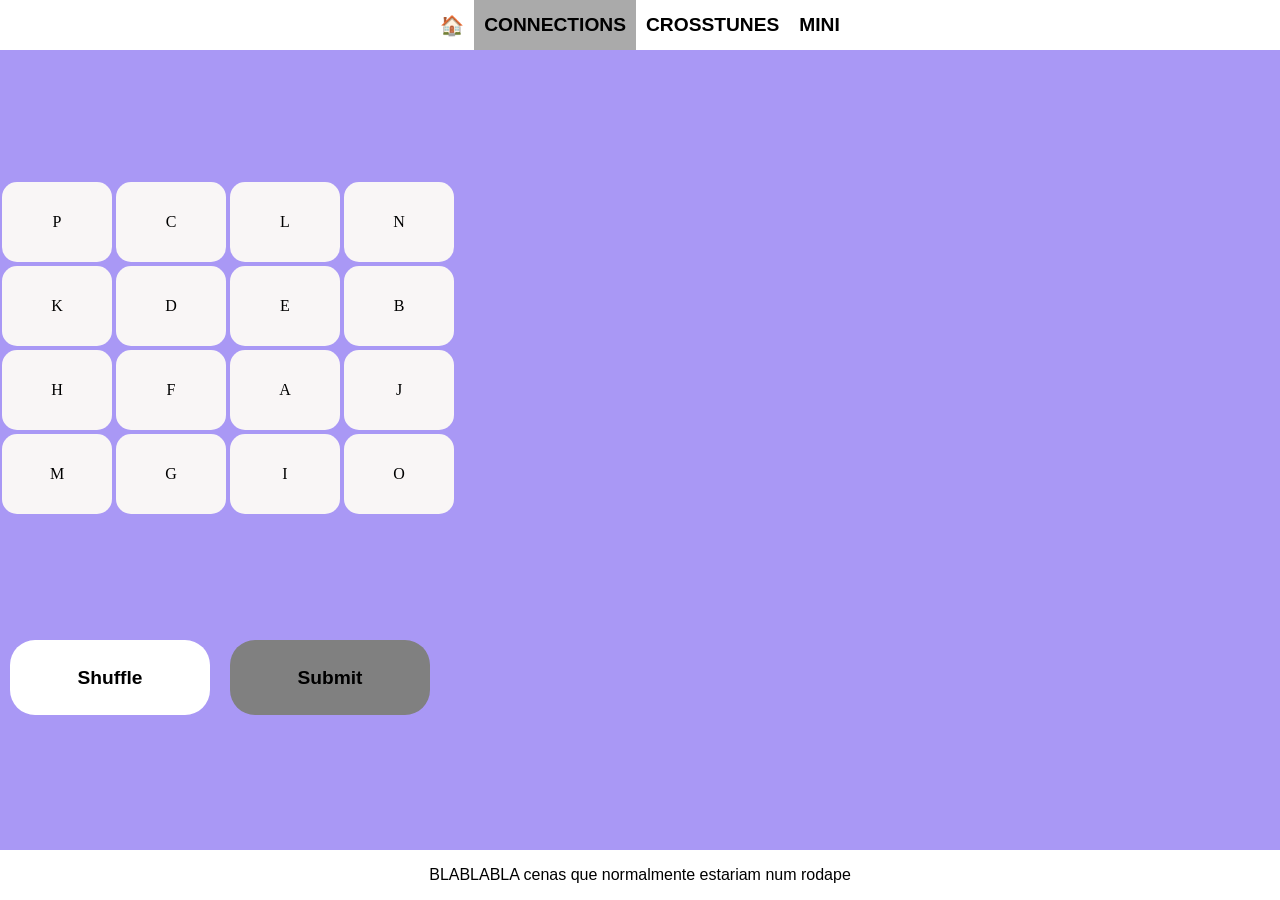
==== connections.html @ 60fafd16 "Initial commit" ====
<!DOCTYPE html>

<html lang = "en">
<head>
    <script src="main.js"></script>
    <script src = "connections.js"></script>
    <meta charset="UTF-8">
    <meta name="viewport" content="width=device-width, initial-scale=1.0">
    <title>Connections</title>
    <link rel = "stylesheet" href="teste.css">
</head>
<body onload="connections_create_boxes()">


    <p id="connections_text_coiso">Faltou orçamento para meter as caixas a mexer</p>
    
    <img id="connections_imagem" src = "52284-cat-laughing-at-you.png"></img>
    
    <div id = "nav_bar">
        <a class = page_buttons href = "main.html">🏠</a>
        <a class = page_buttons  style = "background-color:rgb(170, 170, 170)"> CONNECTIONS  </a>
        <a class = page_buttons href = "crosstunes.html"> CROSSTUNES </a>
        <a class = page_buttons href = "mini.html"> MINI </a>   
    </div>
    <div id = "connections_space">
    </div>
    <div id = "connections_bottom_buttons">
        <button onclick = "connections_shuffle();connections_set_words()" id = "connections_shuffle_button">Shuffle</button>
        <button onclick = "connections_submit()" id = "connections_submit">Submit</button>
    </div>
    <!--<div id = "final_buttons">
        <button onclick =  "finish(1)" id = "final_button">_ _ _ _ _ _</a>
    </div> -->
    <div id = "rodape">
        <p> BLABLABLA cenas que normalmente estariam num rodape</p>
    </div>        

</body>
</html>
---- teste.css ----
button {
	background: none;
	color: inherit;
	border: none;
	padding: 0;
	font: inherit;
	cursor: pointer;
	outline: inherit;
}



p{
    font-family: 'Franklin Gothic Medium', 'Arial Narrow', Arial, sans-serif;
    color:black
}
body{
    background-color:rgba(169, 152, 245, 0.993);
    margin: 0px; 
}
#main_buttons{
    top: 20%;
    position: absolute;

    width: 100%;
    display: grid;
    justify-content: center;
    align-content: center;
}

#main_buttons a{

    /*to be ajusted*/
    width: 200px;
    height: 75px;
    margin: 10px; 
    border-radius: 25px;
    font-size: larger;



    background-color: white;
    
    
    /*Align to both centers    */
    display: flex;
    justify-content: center;
    align-items: center;

    text-decoration: none;
    font-family: 'Franklin Gothic Medium', 'Arial Narrow', Arial, sans-serif;
    font-weight: bold;
    color: black

}

#final_buttons {
    top: 75%;
    position: absolute;

    width: 100%;
    display: grid;
    justify-content: center;
    align-content: center;
    
}
#final_button{
    /*to be ajusted*/
    width: 250px;
    height: 75px;
    margin: 10px; 
    border-radius: 25px;
    font-size: larger;



    display:block;
    background-color: white;
    
    
    /*Align to both centers    */
    display: flex;
    justify-content: center;
    align-items: center;

    text-decoration: none;
    font-family: 'Franklin Gothic Medium', 'Arial Narrow', Arial, sans-serif;
    font-weight: bold;
    color: black
}



#nav_bar{
    position: absolute;
    top: 0px; 
    height:50px; 
    margin: 0px;
    width: 100%;
    background-color: white;


    display: flex;
    justify-content: center;
    align-items: center;

} 
.page_buttons{
    padding-left: 10px;
    padding-right: 10px;
    height: 50px; 
    margin: 0px; 
    font-size: larger;

    display:block;
    background-color: white;
    
    
    /*Align to both centers    */
    display: flex;
    justify-content: center;
    align-items: center;

    text-decoration: none;
    font-family: 'Franklin Gothic Medium', 'Arial Narrow', Arial, sans-serif;
    font-weight: bold;
    color: black
}



#rodape{
    position: absolute;
    bottom: 0px; 
    height:50px; 
    margin: 0px;
    width: 100%;
    background-color: white;


    display: flex;
    justify-content: center;
    align-items: center;

}

#connections_space{
    position: absolute; 

    /* to be ajusted */
    top: 20vh;



    justify-self: center;
    display: grid; 
    grid-template-columns: 1fr 1fr 1fr 1fr;
    grid-template-rows: 1fr 1fr 1fr 1fr;
}
.connections_buttons{
    background-color:rgb(249, 246, 246);
    color: black;
    margin: 2px;
    width: 110px;
    height: 80px;
    border-radius: 15px;
    /*buttons are centered in the middle of each grid cell */
    justify-self: center; 
    align-self: center;
    display: flex;
    justify-content: center;
    align-items: center;
    transition: all 200ms ease-in-out; 
}

.connections_buttons_selected{
    background-color:rgb(75, 73, 73);
    color: white;
    margin: 2px;
    width: 110px;
    height: 80px;
    border-radius: 15px;
    /*buttons are centered in the middle of each grid cell */
    justify-self: center; 
    align-self: center;
    display: flex;
    justify-content: center;
    align-items: center;
    transition: all 200ms ease-in-out; 

}

@keyframes animation_temp{
    
    from{    
        width: 110px;
        height: 80px;}
    50%{
        width: 100px;
        height: 70px;
    }
    to{
        width: 110px;
        height: 80px;        
    }
}

.connections_select_animation{
    animation-name: animation_temp; 

    animation-duration: 400ms;
}

.disabled_button{
    pointer-events: none !important;
}

#connections_bottom_buttons{
    position: absolute; 
    top: 70vh;
    display: flex;
    justify-content: center;
    align-items: center;
    justify-self: center;
}
#connections_shuffle_button{
    width: 200px;
    height: 75px;
    margin: 10px; 
    border-radius: 25px;
    font-size: larger;
    background-color: white;
    /*Align to both centers    */
    display: flex;
    justify-content: center;
    align-items: center;

    text-decoration: none;
    font-family: 'Franklin Gothic Medium', 'Arial Narrow', Arial, sans-serif;
    font-weight: bold;
    color: black; 
}

#connections_submit{
    width: 200px;
    height: 75px;
    margin: 10px; 
    border-radius: 25px;
    font-size: larger;
    background-color: gray;
    /*Align to both centers    */
    display: flex;
    justify-content: center;
    align-items: center;

    text-decoration: none;
    font-family: 'Franklin Gothic Medium', 'Arial Narrow', Arial, sans-serif;
    font-weight: bold;
    color: black;
    pointer-events: none;
}
.connections_solved_cat{
    width: 456px; 
    height: 80px; 
    border-radius: 15px;

    grid-column: 1/5;


    justify-self: center; 
    align-self: center;
    display: flex;
    justify-content: center;
    align-items: center;
}

#connections_text_coiso{
    position:absolute;
    top: 9%; 
    font-size: x-large;
    color:white;
    font-family: "Comic Sans MS", "Comic Sans", cursive;
    display: none;
    justify-self:center;
}

#connections_imagem{
    position:absolute;
    top: 20%;
    margin:auto;
    left: 0;
    right: 0;
    text-align: center;
    z-index: 1;
    transition: opacity 1s ease-in-out;
    -moz-transition: opacity 1s ease-in-out;
    -webkit-transition: opacity 1s ease-in-out;
    display: none;
    opacity: 1;
    transition: opacity 3s ease-in-out;
}

#crosstunes_space{
    position: absolute; 

    /* to be ajusted */
    top: 20vh;
    grid-template-columns: repeat(12,1fr);
    grid-template-rows: repeat(12,1fr);


    justify-self: center;
    display: grid; 
}
.crosstunes_empty_cell{
    width: 30px;
    height: 30px;
}
.crosstunes_normal_cell{
    /*to be changed*/
    width: 28px !important;
    height: 28px !important;
    border: 1px, solid, black;
    padding: 0;
    background-color: white;
    font-weight: 600;

    text-align: center;
    font-size: medium;
    
}
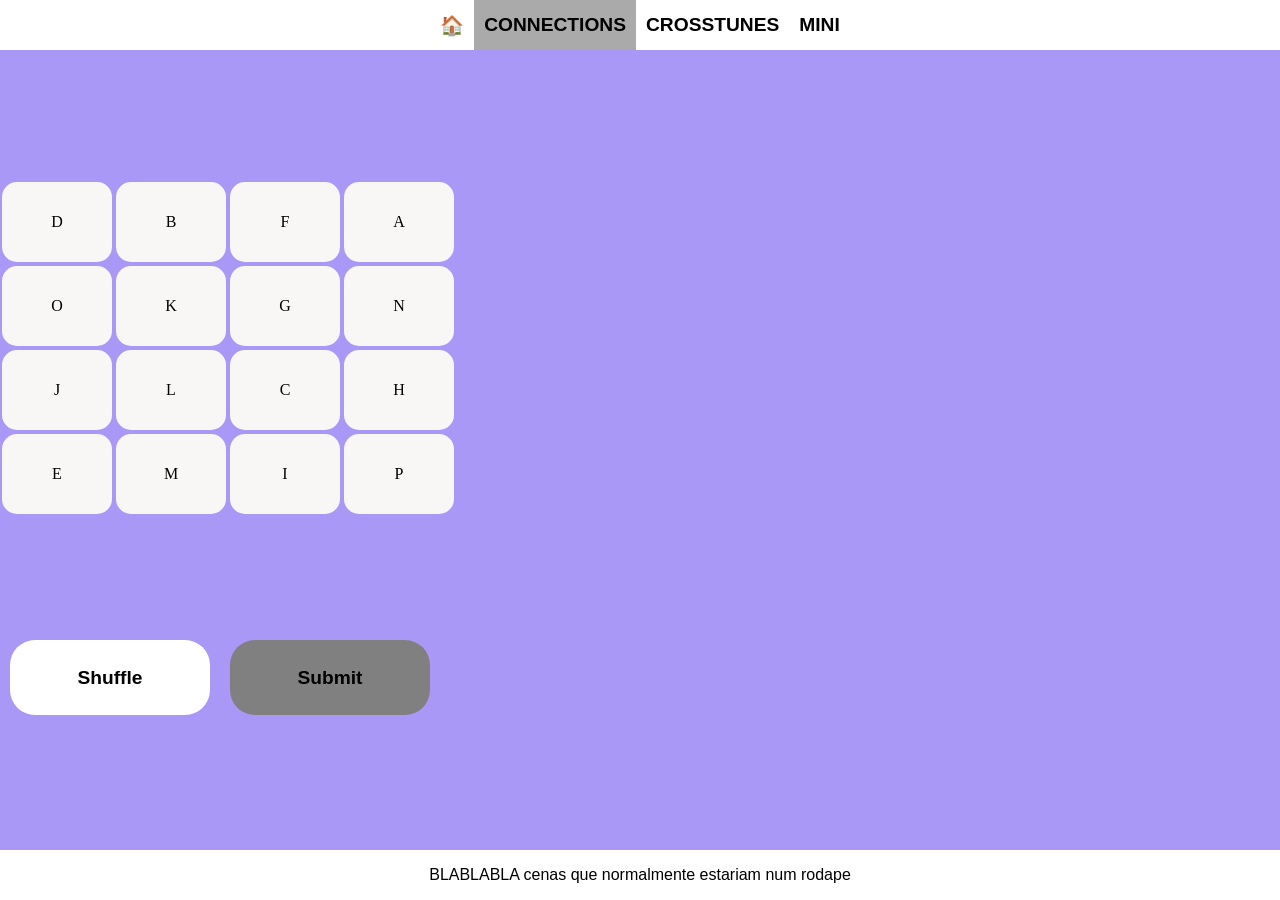
==== commit 29eb6a5e: "Implemented crosstunes check function. Connections was altered, changing the cat image name to just " ====
--- a/connections.html
+++ b/connections.html
@@ -14,7 +14,7 @@
 
     <p id="connections_text_coiso">Faltou orçamento para meter as caixas a mexer</p>
     
-    <img id="connections_imagem" src = "52284-cat-laughing-at-you.png"></img>
+    <img id="imagem" src = "52284-cat-laughing-at-you.png"></img>
     
     <div id = "nav_bar">
         <a class = page_buttons href = "main.html">🏠</a>
--- a/teste.css
+++ b/teste.css
@@ -284,7 +284,7 @@
     justify-self:center;
 }
 
-#connections_imagem{
+#imagem{
     position:absolute;
     top: 20%;
     margin:auto;
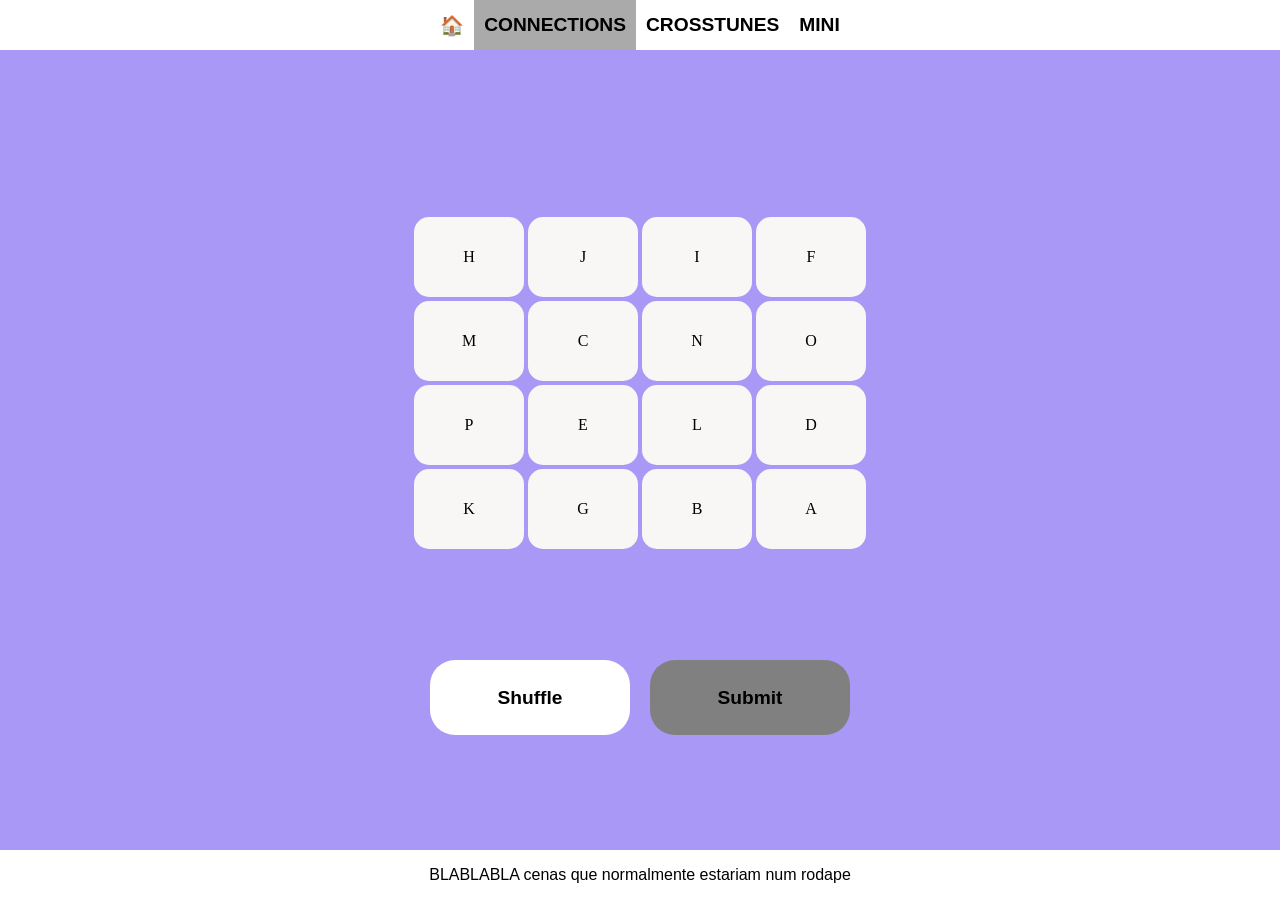
==== commit e19dfa30: "More ideas" ====
--- a/connections.html
+++ b/connections.html
@@ -20,7 +20,7 @@
         <a class = page_buttons href = "main.html">🏠</a>
         <a class = page_buttons  style = "background-color:rgb(170, 170, 170)"> CONNECTIONS  </a>
         <a class = page_buttons href = "crosstunes.html"> CROSSTUNES </a>
-        <a class = page_buttons href = "mini.html"> MINI </a>   
+        <a class = page_buttons href = "fermi.html"> MINI </a>   
     </div>
     <div id = "connections_space">
     </div>
--- a/teste.css
+++ b/teste.css
@@ -10,6 +10,7 @@
 
 
 
+
 p{
     font-family: 'Franklin Gothic Medium', 'Arial Narrow', Arial, sans-serif;
     color:black
@@ -145,13 +146,15 @@
 }
 
 #connections_space{
-    position: absolute; 
-
-    /* to be ajusted */
-    top: 20vh;
-
-
-
+    position: fixed;
+    margin: auto;
+    left: 0px;
+    right: 0px;
+    top: -15%;
+    bottom: 0px;
+
+
+    align-self: center;
     justify-self: center;
     display: grid; 
     grid-template-columns: 1fr 1fr 1fr 1fr;
@@ -216,12 +219,16 @@
 }
 
 #connections_bottom_buttons{
-    position: absolute; 
-    top: 70vh;
-    display: flex;
-    justify-content: center;
-    align-items: center;
-    justify-self: center;
+    position: fixed;
+    margin: auto;
+    left: 0px;
+    right: 0px;
+    top: 55%;
+    bottom: 0px;
+    height:80px;
+    display: flex;
+    justify-content: center;
+    align-items: center;
 }
 #connections_shuffle_button{
     width: 200px;
@@ -275,8 +282,12 @@
 }
 
 #connections_text_coiso{
-    position:absolute;
-    top: 9%; 
+    position: fixed;
+    margin: auto;
+    left: 0px;
+    right: 0px;
+    top: -25%;
+    bottom: 0px;
     font-size: x-large;
     color:white;
     font-family: "Comic Sans MS", "Comic Sans", cursive;
@@ -301,10 +312,15 @@
 }
 
 #crosstunes_space{
-    position: absolute; 
-
+    position: fixed;
+    margin: auto;
+    left: 0px;
+    right: 0px;
+    top: -50px;
+    bottom: 0px; 
+    height:360px;
+    width:360;
     /* to be ajusted */
-    top: 20vh;
     grid-template-columns: repeat(12,1fr);
     grid-template-rows: repeat(12,1fr);
 
@@ -320,7 +336,8 @@
     /*to be changed*/
     width: 28px !important;
     height: 28px !important;
-    border: 1px, solid, black;
+    border: 1px solid black;
+    outline: none;
     padding: 0;
     background-color: white;
     font-weight: 600;
@@ -328,4 +345,79 @@
     text-align: center;
     font-size: medium;
     
+}
+.crosstunes_normal_cell:focus{
+    background-color: yellow !important;
+}
+#crosstunes_buttons_div{
+    top: 65%;
+    position: absolute;
+
+    width: 100%;
+    display: grid;
+    justify-content: center;
+    align-content: center;
+}
+#crosstunes_buttons_box{
+    /*to be ajusted*/
+    width: 450px;
+    height: 75px;
+    margin: 10px; 
+    border-radius: 25px;
+    font-size: larger;
+
+
+
+    display:block;
+    background-color: white;
+    
+    
+    /*Align to both centers    */
+    display: flex;
+    justify-content: center;
+    align-items: center;
+
+}
+#crosstunes_tip{
+    color: black;
+    font-family: 'Franklin Gothic Medium', 'Arial Narrow', Arial, sans-serif;
+    width:200px;
+    font-size:medium;
+
+}
+#crosstunes_previous{
+    margin: 5px;
+    display:inline;
+    width: 30px;
+    height:30px;
+    background-image: url("previous.png");
+    background-size: 31px 31px;
+}
+#crosstunes_play{
+    margin: 5px;
+    display:inline;
+    width: 30px;
+    height:30px;
+    background-image: url("play.png");
+    background-size: 31px 31px;
+    
+}
+#crosstunes_next{
+    margin: 5px;
+    display:inline;
+    width: 30px;
+    height:30px;
+    background-image: url("next.png");
+    background-size: 31px 31px;
+}
+#crosstunes_check{
+    margin: 5px;
+    padding: 5px;
+    display:inline;
+    height: 30px;
+
+    border-radius: 30px;
+    color: white;
+    background-color: black;
+    font-family: 'Franklin Gothic Medium', 'Arial Narrow', Arial, sans-serif;
 }
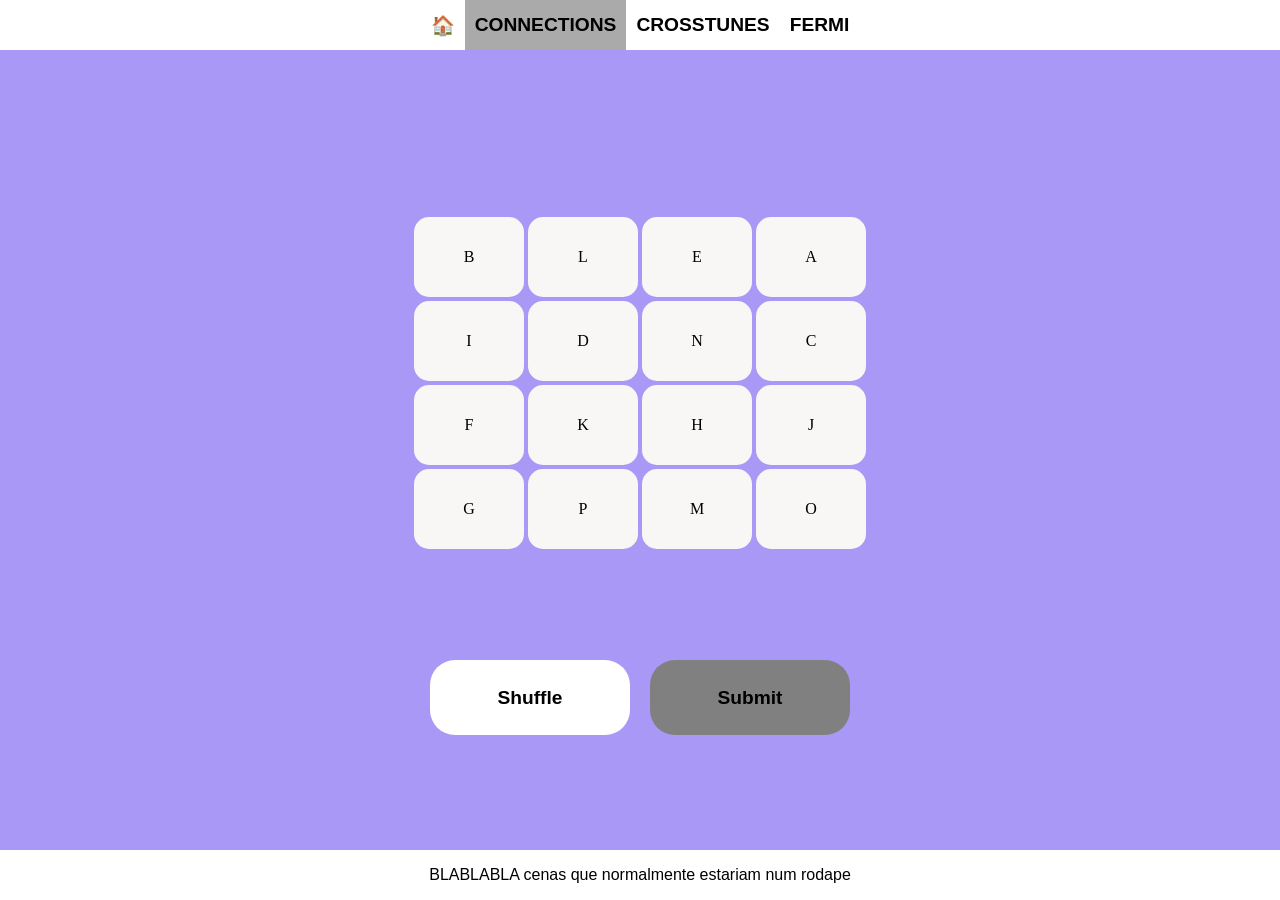
==== commit 76ab4aa5: "Minor name changes" ====
--- a/connections.html
+++ b/connections.html
@@ -20,7 +20,7 @@
         <a class = page_buttons href = "main.html">🏠</a>
         <a class = page_buttons  style = "background-color:rgb(170, 170, 170)"> CONNECTIONS  </a>
         <a class = page_buttons href = "crosstunes.html"> CROSSTUNES </a>
-        <a class = page_buttons href = "fermi.html"> MINI </a>   
+        <a class = page_buttons href = "fermi.html"> FERMI </a>   
     </div>
     <div id = "connections_space">
     </div>
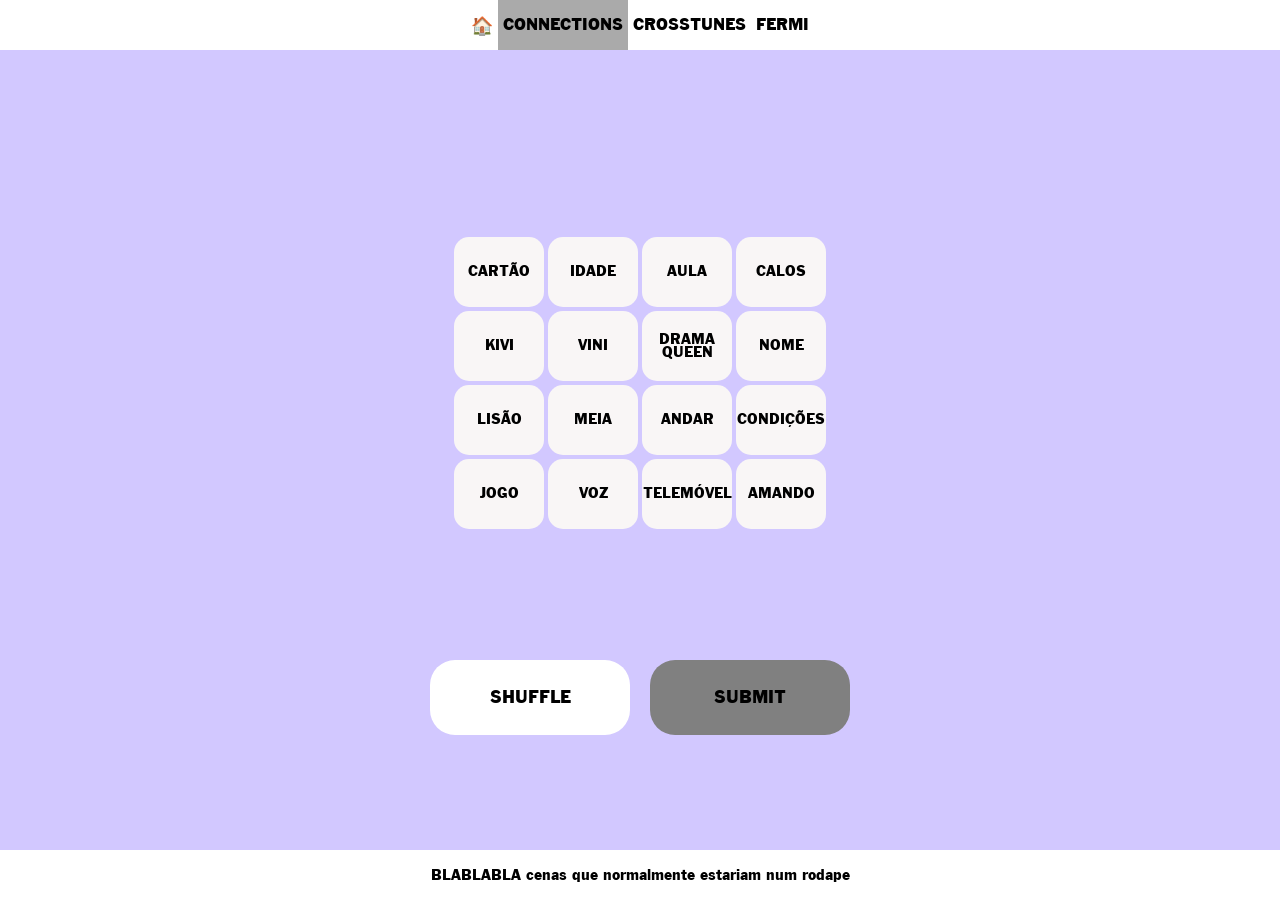
==== commit c49a4d44: "visual changes and connections puzzle" ====
--- a/connections.html
+++ b/connections.html
@@ -10,9 +10,6 @@
     <link rel = "stylesheet" href="teste.css">
 </head>
 <body onload="connections_create_boxes()">
-
-
-    <p id="connections_text_coiso">Faltou orçamento para meter as caixas a mexer</p>
     
     <img id="imagem" src = "52284-cat-laughing-at-you.png"></img>
     
@@ -25,8 +22,8 @@
     <div id = "connections_space">
     </div>
     <div id = "connections_bottom_buttons">
-        <button onclick = "connections_shuffle();connections_set_words()" id = "connections_shuffle_button">Shuffle</button>
-        <button onclick = "connections_submit()" id = "connections_submit">Submit</button>
+        <button onclick = "connections_shuffle();connections_set_words()" id = "connections_shuffle_button">SHUFFLE</button>
+        <button onclick = "connections_submit()" id = "connections_submit">SUBMIT</button>
     </div>
     <!--<div id = "final_buttons">
         <button onclick =  "finish(1)" id = "final_button">_ _ _ _ _ _</a>
--- a/teste.css
+++ b/teste.css
@@ -8,15 +8,15 @@
 	outline: inherit;
 }
 
-
+@font-face { font-family: 'Franklin Gothic Medium'; src: url('FranklinGothic.ttf'); } 
 
 
 p{
-    font-family: 'Franklin Gothic Medium', 'Arial Narrow', Arial, sans-serif;
+    font-family: 'Franklin Gothic Medium',   Arial, sans-serif;
     color:black
 }
 body{
-    background-color:rgba(169, 152, 245, 0.993);
+    background-color:rgba(210, 200, 255, 0.993);
     margin: 0px; 
 }
 #main_buttons{
@@ -49,8 +49,8 @@
     align-items: center;
 
     text-decoration: none;
-    font-family: 'Franklin Gothic Medium', 'Arial Narrow', Arial, sans-serif;
-    font-weight: bold;
+    font-family: 'Franklin Gothic Medium',   Arial, sans-serif;
+    font-weight: normal;
     color: black
 
 }
@@ -85,8 +85,8 @@
     align-items: center;
 
     text-decoration: none;
-    font-family: 'Franklin Gothic Medium', 'Arial Narrow', Arial, sans-serif;
-    font-weight: bold;
+    font-family: 'Franklin Gothic Medium',   Arial, sans-serif;
+     
     color: black
 }
 
@@ -107,13 +107,13 @@
 
 } 
 .page_buttons{
-    padding-left: 10px;
-    padding-right: 10px;
+    padding-left: 5px;
+    padding-right: 5px;
     height: 50px; 
     margin: 0px; 
-    font-size: larger;
-
-    display:block;
+    font-size: large;
+
+
     background-color: white;
     
     
@@ -123,8 +123,8 @@
     align-items: center;
 
     text-decoration: none;
-    font-family: 'Franklin Gothic Medium', 'Arial Narrow', Arial, sans-serif;
-    font-weight: bold;
+    font-family: 'Franklin Gothic Medium',   Arial, sans-serif;
+     
     color: black
 }
 
@@ -159,13 +159,17 @@
     display: grid; 
     grid-template-columns: 1fr 1fr 1fr 1fr;
     grid-template-rows: 1fr 1fr 1fr 1fr;
+
+    text-decoration: none;
+    font-family: 'Franklin Gothic Medium',   Arial, sans-serif;
+    text-align: center;
 }
 .connections_buttons{
     background-color:rgb(249, 246, 246);
     color: black;
     margin: 2px;
-    width: 110px;
-    height: 80px;
+    width: 90px;
+    height: 70px;
     border-radius: 15px;
     /*buttons are centered in the middle of each grid cell */
     justify-self: center; 
@@ -180,8 +184,8 @@
     background-color:rgb(75, 73, 73);
     color: white;
     margin: 2px;
-    width: 110px;
-    height: 80px;
+    width: 90px;
+    height: 70px;
     border-radius: 15px;
     /*buttons are centered in the middle of each grid cell */
     justify-self: center; 
@@ -196,15 +200,15 @@
 @keyframes animation_temp{
     
     from{    
-        width: 110px;
-        height: 80px;}
+        width: 90px;
+        height: 70px;}
     50%{
-        width: 100px;
-        height: 70px;
+        width: 80px;
+        height: 60px;
     }
     to{
-        width: 110px;
-        height: 80px;        
+        width: 90px;
+        height: 70px;        
     }
 }
 
@@ -243,9 +247,9 @@
     align-items: center;
 
     text-decoration: none;
-    font-family: 'Franklin Gothic Medium', 'Arial Narrow', Arial, sans-serif;
-    font-weight: bold;
+    font-family: 'Franklin Gothic Medium',   Arial, sans-serif;
     color: black; 
+    
 }
 
 #connections_submit{
@@ -261,14 +265,14 @@
     align-items: center;
 
     text-decoration: none;
-    font-family: 'Franklin Gothic Medium', 'Arial Narrow', Arial, sans-serif;
-    font-weight: bold;
+    font-family: 'Franklin Gothic Medium',   Arial, sans-serif;
     color: black;
     pointer-events: none;
 }
 .connections_solved_cat{
-    width: 456px; 
-    height: 80px; 
+    width: 380px; 
+    height: 65px; 
+    margin-bottom: 5px;
     border-radius: 15px;
 
     grid-column: 1/5;
@@ -281,19 +285,6 @@
     align-items: center;
 }
 
-#connections_text_coiso{
-    position: fixed;
-    margin: auto;
-    left: 0px;
-    right: 0px;
-    top: -25%;
-    bottom: 0px;
-    font-size: x-large;
-    color:white;
-    font-family: "Comic Sans MS", "Comic Sans", cursive;
-    display: none;
-    justify-self:center;
-}
 
 #imagem{
     position:absolute;
@@ -340,10 +331,11 @@
     outline: none;
     padding: 0;
     background-color: white;
-    font-weight: 600;
+
+    font-weight: 700;
 
     text-align: center;
-    font-size: medium;
+    font-size: large;
     
 }
 .crosstunes_normal_cell:focus{
@@ -360,12 +352,13 @@
 }
 #crosstunes_buttons_box{
     /*to be ajusted*/
-    width: 450px;
+    width: 380px;
     height: 75px;
     margin: 10px; 
     border-radius: 25px;
-    font-size: larger;
-
+    
+    font-size: larger;
+    
 
 
     display:block;
@@ -380,9 +373,10 @@
 }
 #crosstunes_tip{
     color: black;
-    font-family: 'Franklin Gothic Medium', 'Arial Narrow', Arial, sans-serif;
+    font-family: 'Franklin Gothic Medium',   Arial, sans-serif;
     width:200px;
     font-size:medium;
+    margin-left: 5px;
 
 }
 #crosstunes_previous{
@@ -391,7 +385,8 @@
     width: 30px;
     height:30px;
     background-image: url("previous.png");
-    background-size: 31px 31px;
+    background-size: 29px 29px;
+    background-position: center;
 }
 #crosstunes_play{
     margin: 5px;
@@ -399,7 +394,8 @@
     width: 30px;
     height:30px;
     background-image: url("play.png");
-    background-size: 31px 31px;
+    background-size: 29px 29px;
+    background-position: center;
     
 }
 #crosstunes_next{
@@ -408,16 +404,222 @@
     width: 30px;
     height:30px;
     background-image: url("next.png");
-    background-size: 31px 31px;
+    background-size: 29px 29px;
+    background-position: center;
 }
 #crosstunes_check{
     margin: 5px;
     padding: 5px;
-    display:inline;
+    padding-top:8px;
+    display:flex;
+    align-items: center;
+    justify-content: center;
     height: 30px;
 
     border-radius: 30px;
     color: white;
     background-color: black;
-    font-family: 'Franklin Gothic Medium', 'Arial Narrow', Arial, sans-serif;
+    font-family: 'Franklin Gothic Medium',   Arial, sans-serif;
+    font-size: large;
+}
+
+#fermi_main_div{
+    top: 12%;
+    position: absolute;
+
+    width: 100%;
+    display: flex;
+    justify-content: center;
+    align-content: center;
+}
+
+#fermi_main_box{
+    width: 380px;
+    height: 550px;
+    margin: 10px; 
+    border-radius: 25px;
+    font-size: larger;
+
+
+    transition: all 300ms ease-in-out; 
+    /*Align to both centers    */
+
+    display: flex;
+    flex-wrap: wrap;
+    align-content: flex-start;
+    justify-content: flex-end;
+}
+#fermi_mini_nav_bar{
+    width: 100vw;
+    display:inline-flex;
+    justify-content: center;
+    align-items: center;
+    height:30px;
+    margin-top:5px;
+
+}
+.fermi_nav_bar_content{
+    display:inline-flex;
+    justify-content: center;
+    align-items: center;
+    padding: 10px;
+    margin: 10px;
+    user-select:none;
+    cursor: pointer;
+}
+#fermi_question{
+    width:100vw;
+    /*display is difined in javascript*/
+    margin-top: 30px;
+    margin-left: 10px;
+    margin-right: 10px;
+    height:150px;
+    justify-content: center;
+    align-items: center;
+
+    text-decoration: none;
+    font-size:30px;
+    font-family: Helvetica, 'Helvetica Neue', Arial, sans-serif;
+    font-weight: bolder;
+    color:white;
+}
+#fermi_guess_box{
+    
+    /*display is difined in javascript*/
+    margin-top: 30px;
+    margin-left: 10%;
+    margin-right: 10%;
+    border-radius: 30px;
+    height:100px;
+    justify-content: center;
+    align-items: center;
+    background-color: lightgray;
+    text-decoration: none;
+    font-size:50px;
+    width:80%;
+    font-family: Helvetica, 'Helvetica Neue', Arial, sans-serif;
+    font-weight: bolder;
+    color:black;
+ 
+    border: 1px solid black;
+    outline: none;
+}
+
+#fermi_submit{
+    position: absolute;
+    /*display is difined in javascript*/
+    margin-bottom: 40px;
+    margin-left: 10px;
+    margin-right: 10px;
+    border-radius: 10px;
+    padding: 3px;
+    justify-self:flex-end;
+    align-self: flex-end;
+
+    font-size: larger;
+    text-decoration: none;
+    font-family: Helvetica, 'Helvetica Neue', Arial, sans-serif;
+    font-weight: bold;
+    background-color: lightgray;
+    justify-items: center;
+}
+#fermi_compare_numbers{
+    margin-top: 30px;
+    margin-left: 2.5%;
+    margin-right:2.5%;
+    border-radius: 30px;
+    height:200px;
+    justify-content: center;
+
+    align-items: center;
+    text-decoration: none;
+    width:95%;
+    flex-direction: column;
+ 
+}
+.fermi_number{
+    border-radius: 30px;
+    height:100px;
+    margin-top: 3px;
+    margin-bottom: 3px;
+    display:flex;
+    justify-content: center;
+    align-items: center;
+    background-color: lightgray;
+    
+    
+    width:90%;
+
+    
+    /*to be ajusted*/
+    font-family: Helvetica, 'Helvetica Neue', Arial, sans-serif;
+    font-weight: bolder;
+    color:black;
+    border: 1px solid black;
+    outline: none;
+    text-decoration: none;
+    font-size:40px;
+}
+
+#fermi_graph{
+    width:95%;
+    height:200px;
+    grid-template-columns: repeat(22,1fr); /*the last element is empty, making it simetrical*/
+    align-items:end;
+}
+.fermi_graph_bar{
+    outline:none;
+    width: 90%;
+    border-top-left-radius: 5px;
+    border-top-right-radius: 5px;
+    transition: height 1000ms ;
+    display: flex;
+}
+#fermi_graph_line{
+    position:absolute;
+    background-color: yellow;
+    width:0.5%;
+    transition: height 1000ms ;
+}
+#fermi_calculator{
+    position: absolute;
+    /*display is difined in javascript*/
+    margin-bottom: 40px;
+    margin-right: 300px;
+    border-radius: 10px;
+    padding: 3px;
+    justify-self:flex-end;
+    align-self: flex-end;
+
+    font-size: larger;
+    text-decoration: none;
+    font-family: Helvetica, 'Helvetica Neue', Arial, sans-serif;
+    font-weight: bold;
+    background-color: lightgray;
+    justify-items: center;
+}
+
+#fermi_final_score{
+    width:100%;
+    margin-top:70px;
+    
+    /*to be ajusted*/
+    font-family: Helvetica, 'Helvetica Neue', Arial, sans-serif;
+    font-weight: bolder;
+    color:black;
+    outline: none;
+    text-decoration: none;
+    font-size:100px;
+        display:flex;
+    justify-content: center;
+    align-items: center;
+}
+#fermi_meme_final_image{
+    width:100%;
+    height:auto;
+    justify-content: center;
+    justify-self: center;
+}
+#fermi_meme_final_image img{
+    height:250px;
 }
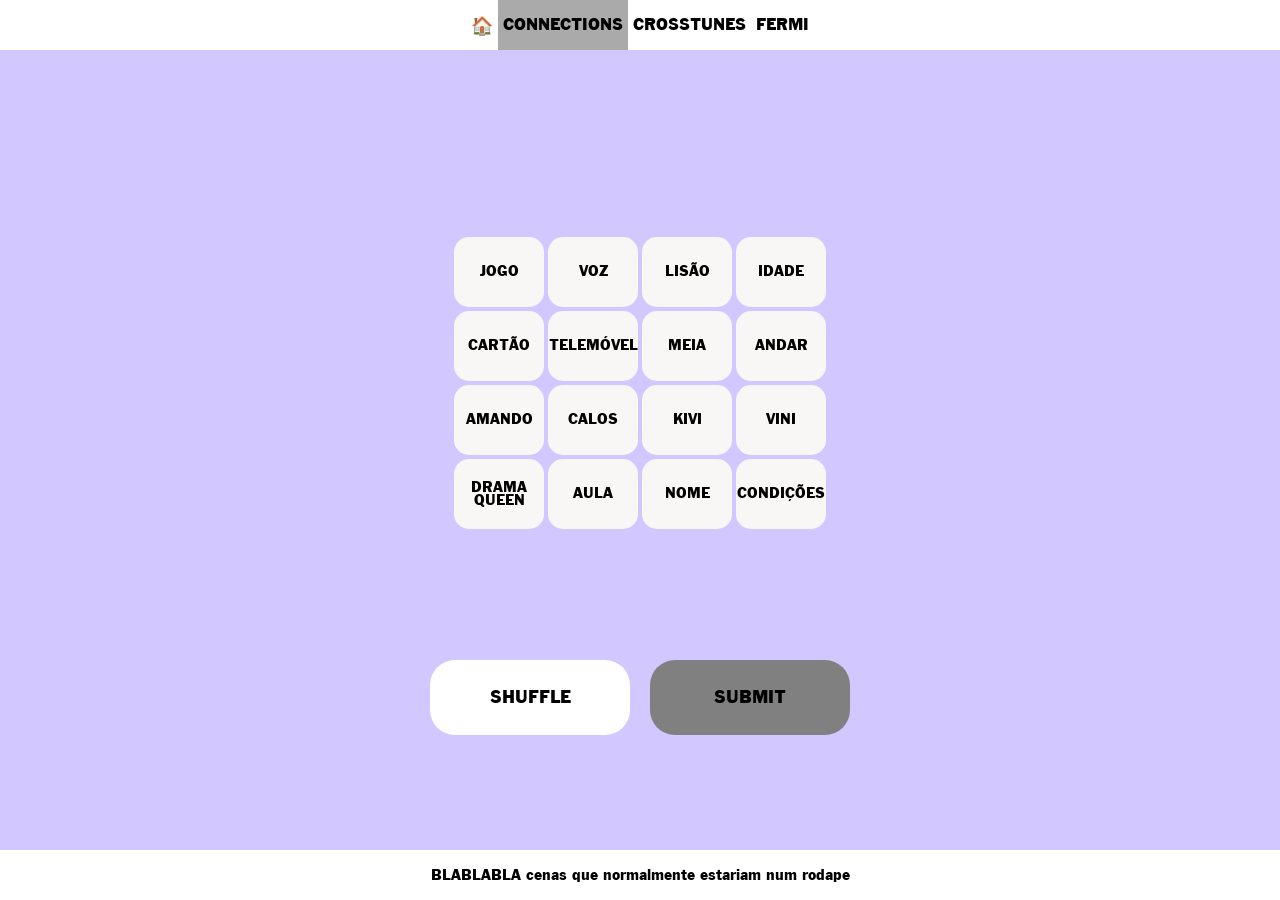
==== commit ae442352: "Bux fix, changing references to main.html to index.html" ====
--- a/connections.html
+++ b/connections.html
@@ -14,7 +14,7 @@
     <img id="imagem" src = "52284-cat-laughing-at-you.png"></img>
     
     <div id = "nav_bar">
-        <a class = page_buttons href = "main.html">🏠</a>
+        <a class = page_buttons href = "index.html">🏠</a>
         <a class = page_buttons  style = "background-color:rgb(170, 170, 170)"> CONNECTIONS  </a>
         <a class = page_buttons href = "crosstunes.html"> CROSSTUNES </a>
         <a class = page_buttons href = "fermi.html"> FERMI </a>   
